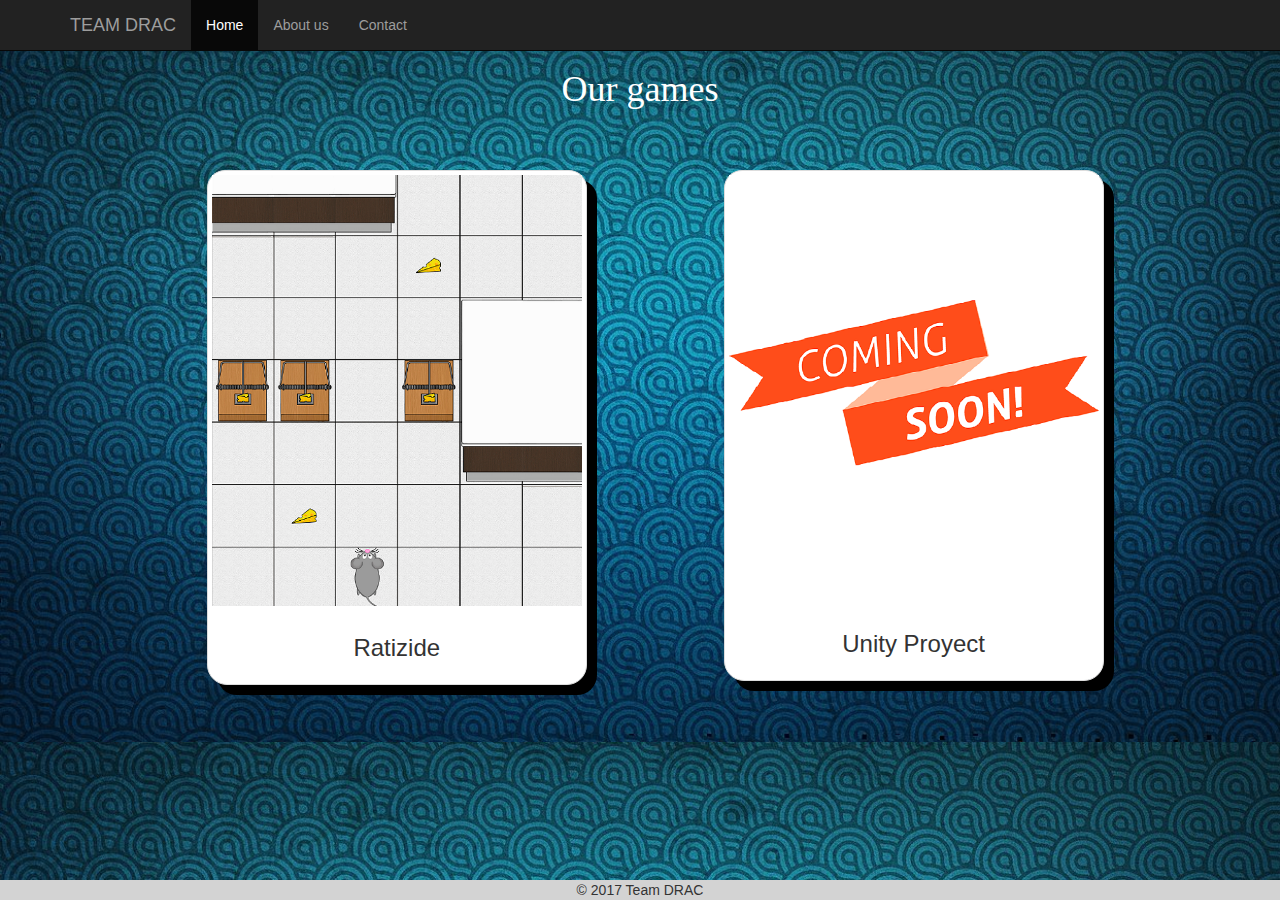
==== index.html @ ebd4c38d "Update index.html" ====
<!DOCTYPE html>
<html lang="en">
  <head>  
	<meta name="author" content="Carolina Damián Fernández">
    <meta name="description" content="Portfolio"> 
	<link rel = "icon" href = "./src/queso.png">
	
    <meta charset="utf-8">
    <meta http-equiv="X-UA-Compatible" content="IE=edge">
    <meta name="viewport" content="width=device-width, initial-scale=1">
    <title>Team DRAC</title>
  
	<link rel="stylesheet" href="https://maxcdn.bootstrapcdn.com/bootstrap/3.3.7/css/bootstrap.min.css">
	<link rel="stylesheet" href="./css/style.css" >
	<script src="https://ajax.googleapis.com/ajax/libs/jquery/1.12.4/jquery.min.js"></script>
	<script src="https://maxcdn.bootstrapcdn.com/bootstrap/3.3.7/js/bootstrap.min.js"></script>
	
		
	<script>
	$(document).ready(function() {
		$(".navbar-nav li a").click(function(event) {
			$(".navbar-collapse").collapse('hide');
		});
		$('.navbar-nav > li > a').click(function(event){
		event.preventDefault();//stop browser to take action for clicked anchor

		//get displaying tab content jQuery selector
		var active_tab_selector = $('.navbar-nav > li.active > a').attr('href');

		//find actived navigation and remove 'active' css
		var actived_nav = $('.navbar-nav > li.active');
		actived_nav.removeClass('active');

		//add 'active' css into clicked navigation
		$(this).parents('li').addClass('active');

		//hide displaying tab content
		$(active_tab_selector).removeClass('active');
		$(active_tab_selector).addClass('hide');

		//show target tab content
		var target_tab_selector = $(this).attr('href');
		$(target_tab_selector).removeClass('hide');
		$(target_tab_selector).addClass('active');
	     });
	  });
	</script>
	
	<script>
		$(document).ready(function() {
		  $("[rel='tooltip2']").tooltip();
		  $('.mydemo').hover(function(){    
		  $(this).find('figcaption').slideDown(350); //.fadeIn(350)  
				},   
		  function(){$(this).find('figcaption').slideUp(300); //.fadeOut(300) 
				}   
				); 
		});
	</script> 
  </head>
  <body>
  
  <!-- BARRA DE ARRIBA -->
  
  <nav class="navbar navbar-inverse navbar-fixed-top">  
      <div class="container">	  
        <div class="navbar-header">
          <button type="button" class="navbar-toggle collapsed" data-toggle="collapse" data-target="#navbar" aria-expanded="false" aria-controls="navbar">
            <span class="sr-only">Toggle navigation</span>
            <span class="icon-bar"></span>
			<span class="icon-bar"></span>
            <span class="icon-bar"></span>            
           </button>
          <a class="navbar-brand">TEAM DRAC</a>                
        </div>
		
     	   <div id="navbar" class="collapse navbar-collapse">
			  <ul class="nav navbar-nav">
				<li class="active"><a href="#home">Home</a></li>
				<li><a href="#about">About us</a></li>	
				<li><a href="#contact">Contact</a></li>						
			  </ul>		
      	  </div>	 
	</div>     
   </nav>  
   
   <!-- FIN BARRA DE ARRIBA -->
 
  
 	<!-- =================    SECCION HOME    ==================== -->		 
  
  <section id="home" class="tab-content active">
  <div class="container">
		<div class="titulo-home"> 
			<h1>Our games</h1>	
		</div>			

	<!-- FILA DE THUMBNAILS -->
      <div class="row center-block">	
	  <ul class="list-inline center-block text-center">	  
	  
				<div class="thumbnail col-md-4 col-sm-4 col-xs-3">	
						<a href="./htmls/ratonera.html" target="_blank"> 				
						<img src="./src/ratonera1.png">                              
						<div class="caption">
							<h3>Ratizide</h3>
						</div>
						</a>
				</div>  		
				<div class="thumbnail col-md-4 col-sm-4 col-xs-3">			
					<!--<a href="./htmls/unity.html"> -->
						<img src="./src/comingsoon.png">   
						<div class="caption">
							<h3>Unity Proyect</h3>
						</div> 			
				</div>		
   	  </ul>	
	</div> 	 <!-- FIN DE FILA DE THUMBNAILS-->	 	 
   </div><!-- /container -->	
   </section> <!-- FIN HOME -->
	
		
	
	 <!-- SECCION ABOUT US  -->	
	 
	<section id="about" class="tab-content hide">
	<div class="container">
		
		<div class="titulo-about"> <h1>	About Us</h1></div>					
		<div class="descripcion-grupo col-lg-10 col-md-10 col-sm-8 col-xs-8">
			<h3>We are a group of  'Videogame Design and Development' students from Madrid, Spain. </h3>
		</div>			
	</div>		

		<div class="fila-perfiles">
			 <!-- PERFIL RAQUEL  -->	
			<div class="perfiles col-lg-2 col-md-4 col-sm-4 col-xs-8">
			<div class="imagen-perfil">
				  <img class="img-circle" src="./src/raquel.jpg" width="150">
			</div>			
			<div class="descripcion ">
				<h3>Raquel Más García </h3>
				<h4>Programmer </h4>
			</div>
			</div>				
						
			<div class="perfiles col-lg-2 col-md-4 col-sm-4 col-xs-8">
				<div class="imagen-perfil">
					  <img class="img-circle" src="./src/dani.jpg" width="150">
				</div>			
				<div class="descripcion ">
					<h3>Daniel Franco Luzón </h3>
					<h4> Game Designer </h4>
				</div>			
			</div>
		
		<div class="perfiles col-lg-2 col-md-4 col-sm-4 col-xs-8">
			<div class="imagen-perfil">
			  <img class="img-circle" src="./src/carol.jpg" width="150">
			</div>			
			<div class="descripcion ">
				<h3>Carolina Damián Fernández</h3>
				<h4>Web Designer, Artist </h4>
			</div>	  
		</div>

		<div class="perfiles col-lg-2 col-md-4 col-sm-4 col-xs-8">
			<div class="imagen-perfil">
			  <img class="img-circle" src="./src/alvaro.jpg" width="150">
			</div>			
			<div class="descripcion ">
				<h3>Álvaro Navas Castillo</h3>
				<h4>Web Designer </h4>
			</div>	  
		</div>	
		</div>	
	</section>	
	<!-- FIN ABOUT US  -->	
	
	
	<!-- SECCION CONTACT  -->
	<section id="contact" class="tab-content hide">	
	<div class="container">
		<div class="titulo-contact"> <h1> Contact </h1>
			<div class="contactar">
			
				<div class="rrss col-md-6 col-sm-6 col-xs-6" >
					<a href="mailto:teamdrac010@gmail.com" target="_blank" style="color:#FFFFFF;">
					  <div>
							<img class="img-circle" src="./src/mail.jpg" width="80" role="button"></img>
							<h4>e-mail</h4>
					  </div>
					 </a> 
				</div>
								
				<div class="rrss col-md-6 col-sm-6 col-xs-6" >
					<a href="https://www.youtube.com/channel/UCFQNH7NS6snQhWINuBGS_SA" target="_blank" style="color:#FFFFFF;"> 
					  <div>
							<img class="img-circle" src="./src/youtube.png" width="80" role="button"></img>
							<h4 >YouTube</h4>
					  </div>
					</a>
				</div>					
			</div>
		</div>		
	</div>
	</section>		
	<!-- FIN CONTACT  -->	
	
	<footer class="site-footer fixed-bottom">
		<p background: white; >&copy; 2017 Team DRAC </p>	
	</footer> 	
  </body>  
</html>
---- css/style.css ----
body{
			background-image: url('../src/background.jpg');
			-webkit-background-size: cover;
		}
		
		
		
		
		.container-ratonera{
			text-align: center;
			margin-top:30px;
			color: #FFFFFF;
			font-family: "Georgia";
		}
		
		
		
		
		.navbar{
			color: #FFFFFF;
		}

		.tab-content.hide{
			display: none;
		}
		
		.tab-content.active{
			display: block;
		}		
		
		
		.titulo-home{
			text-align: center;
			margin-top:70px;
			color: #FFFFFF;
			font-family: "Georgia";
		}
		
		.titulo-about{
			text-align: center;
			margin-top:75px;
			color: #FFFFFF;
			font-family: "Georgia";
		}
		
		.descripcion-grupo{			
			margin-top: 25px;
			margin-left: 13%;	
			background-color: rgba(50, 70, 90, 0.6);			
			border-radius: 45px 0px 45px 0px;
			padding: 10px;
			color: #FFFFFF;
			text-align: center;
			font-family: "Georgia";
		}	
		
		.fila-perfiles{
			margin-top: 50px;
			margin-left:8%;	
		}
		
		
		.perfiles{
			text-align: center;
			margin-left:5%;	
						
		}		
		
		.imagen-perfil{
			 margin-left:10%;				
		}
	
		.descripcion{			
			margin-top: 25px;
			margin-left:10%;	
			background-color: rgba(50, 70, 90, 0.6);			
			border-radius: 45px 0px 45px 0px;
			padding: 3px;
			color: #FFFFFF;
			text-align: center;
			font-family: "Georgia";
			margin-bottom: 70px;
		}	
		
		
		.titulo-contact{
			margin-top:70px;
			color: #FFFFFF;
			font-family: "Georgia";
			text-align: center;
		}
		
		.contactar{		
			text-align: center;
			margin-top: 10%;
			margin-left: 20%;
			margin-right: 20%;
		}	
		
		
		
		.rrss:hover {
			-webkit-transform:scale(1.25); /* Safari and Chrome */
			-moz-transform:scale(1.25); /* Firefox */
			-ms-transform:scale(1.25); /* IE 9 */
			-o-transform:scale(1.25); /* Opera */
			 transform:scale(1.25);
		}
		
		.fila-carousel{
			margin-top: 20px;
		}
				
		.carousel{
			overflow: hidden;
			background: #2f4357;
			border-radius: 25px 25px 25px 25px;
			margin-top: 25px;				
			margin-left:45px;
			max-height: 700px;
			min-height: 150px; 
		}
		
		.carousel-control.left{
			background: -webkit-linear-gradient(right, rgba(0, 0, 0, .001) 0%, rgba(0, 0, 0, .6) 100%);			
			border-radius: 25px 0px 0px 25px;
			
		}
		.carousel-control.right{			
			background: -webkit-linear-gradient(left, rgba(0, 0, 0, .001) 0%, rgba(0, 0, 0, .6) 100%);
			border-radius: 0px 25px 25px 0px;			
		}
		
		
		.carousel .item{						
			overflow: hidden;		
			min-height: 150px;  /*Evita que el carrusel se distorsione si por alguna razón la imagen no se carga*/
			margin: 0 auto;
		}
		
		.carousel .item img{
			/*height: 100%;
			width: 100%;*/
			min-height: 150px;
			min-width: 150px;
			border-radius: 25px 25px 25px 25px;
			margin: 0 auto; /* Alinea la imagen horizontalmente al centro */
		}
				
		.thumbnail {
			border-radius: 18px 18px 20px 20px;
			box-shadow: 10px 10px black;
			margin: 0 auto;
			margin-top: 50px;
			margin-left: 12%;
			margin-bottom: 5%;
			max-width: 400px;
			min-width: 140px;
		}
		
		.thumbnail:hover {
			 transform:scale(1.10);
		}
		
				
		.imagenes{
			margin-top: 15px;	
			margin-left: 15%;
			width:  40%; 
			height: 90%; 
			max-height: 400px;
			max-width: 300px;
			min-width:  120px;
		}
		
		
		.contenido-fila{ 
			left: 15%;
		}
			
		
		.img-responsive{			
			border-radius: 25px 0px 25px 0px;
		}	


		.img-responsive:hover {			
			-webkit-transform:scale(1.10);
			-moz-transform:scale(1.10);
		}
		
		.modal-dialog {
			max-height: 2160px;
			max-width: 1500px;
			/*overflow-y: auto;*/
		}
		
		.div{
			color:#c0c0c0;
		}
		
		
		
		
		.descripcion-imagen{
			margin-top: 30px;
			margin-bottom:15px;
			background-color: rgba(50, 70, 90, 0.6);			
			border-radius: 45px 0px 45px 0px;
			text-align: center;
			padding: 20px;
			color: #FFFFFF;
			font-family: "Georgia";
		}	
		
		
		
		.botonPlay{			
		margin-bottom: 30px;
		min-width: 120px;
					
		}	
		
		
		.site-footer{
			position: fixed;
			bottom: 0;
			height: 20px;			
			width: 100%;			
			background-color: lightgrey; 
			text-align: center;
		}
		
		.carruselFooter{
			position: absolute;
			left:50%;
			margin-right: -50%;
			transform: translate(-50%, 0%);
		}
		
		#myCarousel {
			height: 100%;			
			width: 70%;
			margin: 0 auto;
		}
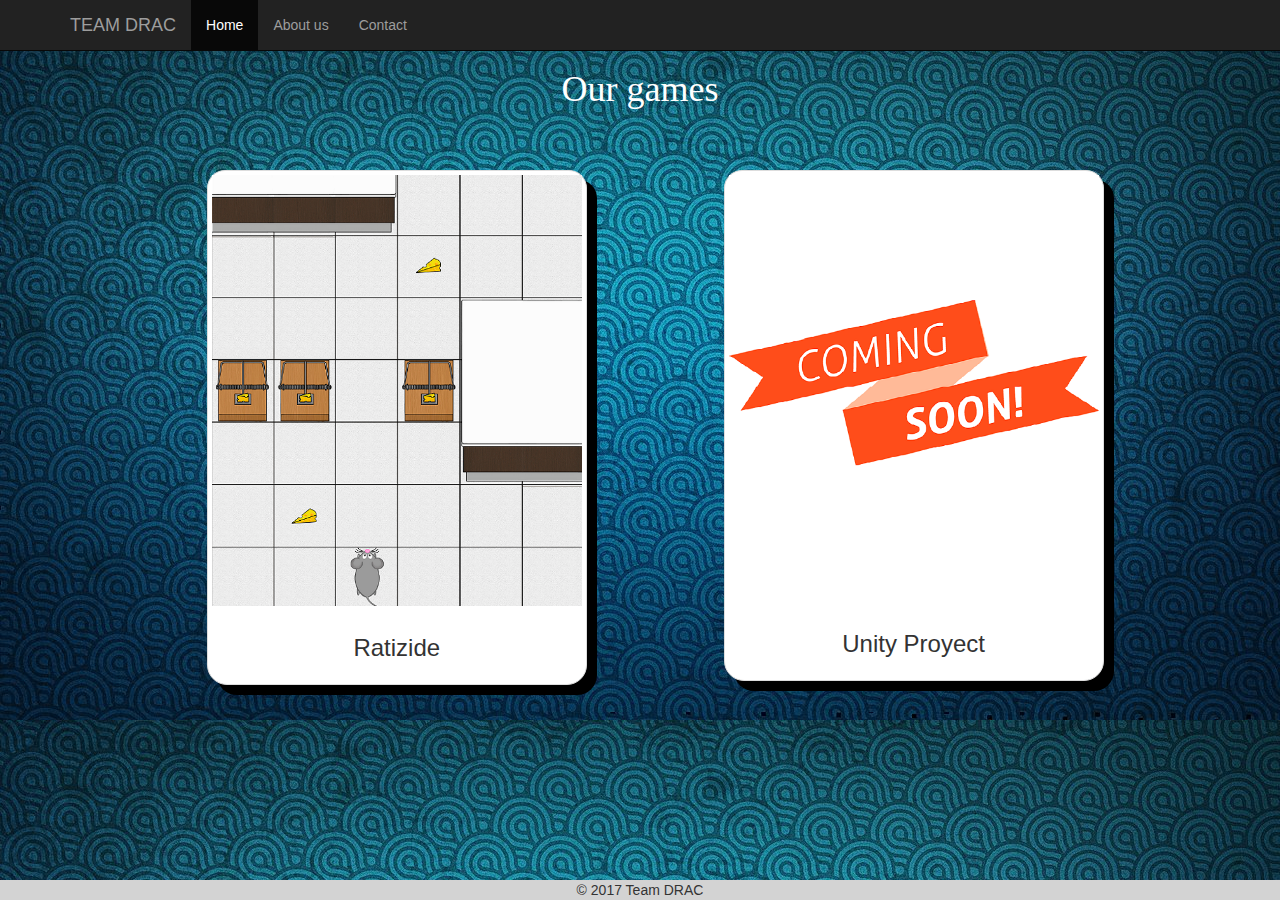
==== commit 16879ec5: "Update index.html" ====
--- a/index.html
+++ b/index.html
@@ -2,43 +2,49 @@
 <html lang="en">
   <head>  
 	<meta name="author" content="Carolina Damián Fernández">
-    <meta name="description" content="Portfolio"> 
+	<meta name="description" content="Portfolio"> 
 	<link rel = "icon" href = "./src/queso.png">
 	
-    <meta charset="utf-8">
-    <meta http-equiv="X-UA-Compatible" content="IE=edge">
-    <meta name="viewport" content="width=device-width, initial-scale=1">
-    <title>Team DRAC</title>
-  
+  	<meta charset="utf-8">
+   	<meta http-equiv="X-UA-Compatible" content="IE=edge">
+   	<meta name="viewport" content="width=device-width, initial-scale=1">
+   	<title>Team DRAC</title>
+  	
+	 <!-- añadimos bootstrap-->
 	<link rel="stylesheet" href="https://maxcdn.bootstrapcdn.com/bootstrap/3.3.7/css/bootstrap.min.css">
+	 <!-- añadimos el archivo CSS-->
 	<link rel="stylesheet" href="./css/style.css" >
+	 <!-- añadimos JQuery-->
 	<script src="https://ajax.googleapis.com/ajax/libs/jquery/1.12.4/jquery.min.js"></script>
 	<script src="https://maxcdn.bootstrapcdn.com/bootstrap/3.3.7/js/bootstrap.min.js"></script>
 	
 		
 	<script>
+	//Controla la barra de navegación
 	$(document).ready(function() {
 		$(".navbar-nav li a").click(function(event) {
+			//Al hacer click en un menú desplegable, lo esconde.
 			$(".navbar-collapse").collapse('hide');
 		});
 		$('.navbar-nav > li > a').click(function(event){
-		event.preventDefault();//stop browser to take action for clicked anchor
-
-		//get displaying tab content jQuery selector
+		//Cancela el evento si es cancelable sin detener el resto del funcionamiento
+		event.preventDefault();
+
+		//Selecciona la pestaña pulsada con un selector jQuery 
 		var active_tab_selector = $('.navbar-nav > li.active > a').attr('href');
 
 		//find actived navigation and remove 'active' css
 		var actived_nav = $('.navbar-nav > li.active');
 		actived_nav.removeClass('active');
 
-		//add 'active' css into clicked navigation
+		//Añade 'active' al css
 		$(this).parents('li').addClass('active');
 
-		//hide displaying tab content
+		//Esconde la pestaña seleccionada
 		$(active_tab_selector).removeClass('active');
 		$(active_tab_selector).addClass('hide');
 
-		//show target tab content
+		//Muestra la pestaña añadiendo 'active'
 		var target_tab_selector = $(this).attr('href');
 		$(target_tab_selector).removeClass('hide');
 		$(target_tab_selector).addClass('active');
@@ -46,17 +52,6 @@
 	  });
 	</script>
 	
-	<script>
-		$(document).ready(function() {
-		  $("[rel='tooltip2']").tooltip();
-		  $('.mydemo').hover(function(){    
-		  $(this).find('figcaption').slideDown(350); //.fadeIn(350)  
-				},   
-		  function(){$(this).find('figcaption').slideUp(300); //.fadeOut(300) 
-				}   
-				); 
-		});
-	</script> 
   </head>
   <body>
   
@@ -99,7 +94,7 @@
       <div class="row center-block">	
 	  <ul class="list-inline center-block text-center">	  
 	  
-				<div class="thumbnail col-md-4 col-sm-4 col-xs-3">	
+				<div class="thumbnail col-md-4 col-sm-4 col-xs-4">	
 						<a href="./htmls/ratonera.html" target="_blank"> 				
 						<img src="./src/ratonera1.png">                              
 						<div class="caption">
@@ -107,7 +102,7 @@
 						</div>
 						</a>
 				</div>  		
-				<div class="thumbnail col-md-4 col-sm-4 col-xs-3">			
+				<div class="thumbnail col-md-4 col-sm-4 col-xs-4">			
 					<!--<a href="./htmls/unity.html"> -->
 						<img src="./src/comingsoon.png">   
 						<div class="caption">
--- a/css/style.css
+++ b/css/style.css
@@ -153,7 +153,7 @@
 			margin: 0 auto;
 			margin-top: 50px;
 			margin-left: 12%;
-			margin-bottom: 5%;
+			margin-bottom: 25px;
 			max-width: 400px;
 			min-width: 140px;
 		}
@@ -243,4 +243,4 @@
 			width: 70%;
 			margin: 0 auto;
 		}
-		+		
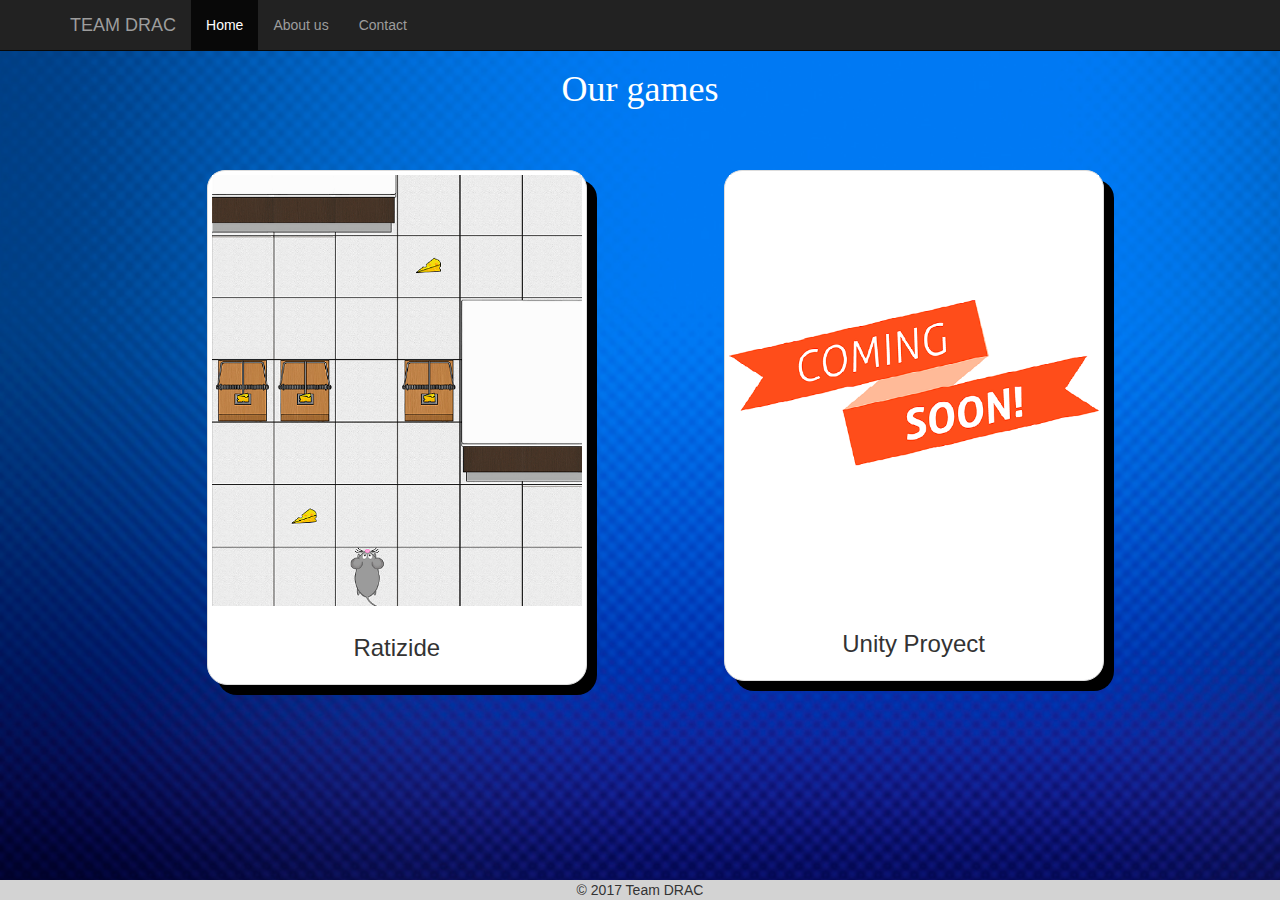
==== commit 04abd488: "Update index.html" ====
--- a/index.html
+++ b/index.html
@@ -55,20 +55,21 @@
   </head>
   <body>
   
-  <!-- BARRA DE ARRIBA -->
+  <!-- BARRA DE NAVEGACIÓN -->
   
   <nav class="navbar navbar-inverse navbar-fixed-top">  
       <div class="container">	  
         <div class="navbar-header">
+	 <!-- La barra puede colapsase si el navegador es pequeño -->
           <button type="button" class="navbar-toggle collapsed" data-toggle="collapse" data-target="#navbar" aria-expanded="false" aria-controls="navbar">
             <span class="sr-only">Toggle navigation</span>
             <span class="icon-bar"></span>
-			<span class="icon-bar"></span>
+	    <span class="icon-bar"></span>
             <span class="icon-bar"></span>            
            </button>
           <a class="navbar-brand">TEAM DRAC</a>                
         </div>
-		
+	   <!-- La navbar tiene tres secciones: home, about us y contact -->
      	   <div id="navbar" class="collapse navbar-collapse">
 			  <ul class="nav navbar-nav">
 				<li class="active"><a href="#home">Home</a></li>
@@ -79,11 +80,12 @@
 	</div>     
    </nav>  
    
-   <!-- FIN BARRA DE ARRIBA -->
+   <!-- FIN BARRA DE NAVEGACIÓN -->
  
   
- 	<!-- =================    SECCION HOME    ==================== -->		 
-  
+ <!-- =================    SECCION HOME    ==================== -->	
+  <!-- Es la pestaña por defecto -->	  
+  <!-- Al hacer click en la pestaña ''home'' de la barra, se muestra esta sección -->
   <section id="home" class="tab-content active">
   <div class="container">
 		<div class="titulo-home"> 
@@ -93,15 +95,18 @@
 	<!-- FILA DE THUMBNAILS -->
       <div class="row center-block">	
 	  <ul class="list-inline center-block text-center">	  
-	  
-				<div class="thumbnail col-md-4 col-sm-4 col-xs-4">	
+		  		<!-- Con Bootstrap logramos que si la ventana del navegador se hace más pequeña, los elementos se redistribuyan -->
+		  		<!-- La primera miniatura muestra el juego 'Ratizide' -->
+				<div class="thumbnail col-md-4 col-sm-4 col-xs-4">
+						<!-- Al hacer click, abre la página del juego en otra pestaña -->
 						<a href="./htmls/ratonera.html" target="_blank"> 				
 						<img src="./src/ratonera1.png">                              
 						<div class="caption">
 							<h3>Ratizide</h3>
 						</div>
 						</a>
-				</div>  		
+				</div>  
+		  		<!--La segunda miniatura muestra un adelanto de nuestro segundo juego -->
 				<div class="thumbnail col-md-4 col-sm-4 col-xs-4">			
 					<!--<a href="./htmls/unity.html"> -->
 						<img src="./src/comingsoon.png">   
@@ -110,38 +115,41 @@
 						</div> 			
 				</div>		
    	  </ul>	
-	</div> 	 <!-- FIN DE FILA DE THUMBNAILS-->	 	 
+	</div>
+	  <!-- FIN DE FILA DE THUMBNAILS-->	 	 
    </div><!-- /container -->	
    </section> <!-- FIN HOME -->
 	
 		
 	
 	 <!-- SECCION ABOUT US  -->	
-	 
+	  <!-- Al hacer click en la pestaña ''about us'' de la barra, se muestra esta sección --> 	 
 	<section id="about" class="tab-content hide">
 	<div class="container">
 		
-		<div class="titulo-about"> <h1>	About Us</h1></div>					
+		<div class="titulo-about"> <h1>	About Us</h1></div>
+		 <!-- Añadimos Bootstrap para ordenar los elementos dependiendo del tañao del navegador -->
 		<div class="descripcion-grupo col-lg-10 col-md-10 col-sm-8 col-xs-8">
 			<h3>We are a group of  'Videogame Design and Development' students from Madrid, Spain. </h3>
 		</div>			
 	</div>		
-
+		 <!-- Nuestras fotos y descripciones -->
 		<div class="fila-perfiles">
 			 <!-- PERFIL RAQUEL  -->	
-			<div class="perfiles col-lg-2 col-md-4 col-sm-4 col-xs-8">
-			<div class="imagen-perfil">
-				  <img class="img-circle" src="./src/raquel.jpg" width="150">
-			</div>			
-			<div class="descripcion ">
-				<h3>Raquel Más García </h3>
-				<h4>Programmer </h4>
-			</div>
+			 <!-- Cada perfil incluye una foto y nuestro rol en el grupo -->
+			<div class="perfiles col-lg-2 col-md-4 col-sm-4 col-xs-8">
+				<div class="imagen-perfil">
+				 	<img class="img-circle" src="./src/raquel.jpg" width="150">
+				</div>			
+				<div class="descripcion ">
+				 	<h3>Raquel Más García </h3>
+				  	<h4>Programmer </h4>
+				</div>
 			</div>				
 						
 			<div class="perfiles col-lg-2 col-md-4 col-sm-4 col-xs-8">
 				<div class="imagen-perfil">
-					  <img class="img-circle" src="./src/dani.jpg" width="150">
+					<img class="img-circle" src="./src/dani.jpg" width="150">
 				</div>			
 				<div class="descripcion ">
 					<h3>Daniel Franco Luzón </h3>
@@ -149,51 +157,55 @@
 				</div>			
 			</div>
 		
-		<div class="perfiles col-lg-2 col-md-4 col-sm-4 col-xs-8">
-			<div class="imagen-perfil">
-			  <img class="img-circle" src="./src/carol.jpg" width="150">
-			</div>			
-			<div class="descripcion ">
-				<h3>Carolina Damián Fernández</h3>
-				<h4>Web Designer, Artist </h4>
-			</div>	  
-		</div>
-
-		<div class="perfiles col-lg-2 col-md-4 col-sm-4 col-xs-8">
-			<div class="imagen-perfil">
-			  <img class="img-circle" src="./src/alvaro.jpg" width="150">
-			</div>			
-			<div class="descripcion ">
-				<h3>Álvaro Navas Castillo</h3>
-				<h4>Web Designer </h4>
-			</div>	  
-		</div>	
-		</div>	
+			<div class="perfiles col-lg-2 col-md-4 col-sm-4 col-xs-8">
+				<div class="imagen-perfil">
+				 	<img class="img-circle" src="./src/carol.jpg" width="150">
+				</div>			
+				<div class="descripcion ">
+					<h3>Carolina Damián Fernández</h3>
+					<h4>Web Designer, Artist </h4>
+				</div>	  
+			</div>
+
+			<div class="perfiles col-lg-2 col-md-4 col-sm-4 col-xs-8">
+				<div class="imagen-perfil">
+			 		<img class="img-circle" src="./src/alvaro.jpg" width="150">
+				</div>			
+				<div class="descripcion ">
+					<h3>Álvaro Navas Castillo</h3>
+					<h4>Web Designer </h4>
+				</div>	  
+			</div>	
+		</div><!-- Fin fila perfiles -->	
 	</section>	
 	<!-- FIN ABOUT US  -->	
 	
 	
 	<!-- SECCION CONTACT  -->
+	 <!-- Al hacer click en la pestaña ''contact'' de la barra, se muestra esta sección --> 
 	<section id="contact" class="tab-content hide">	
 	<div class="container">
 		<div class="titulo-contact"> <h1> Contact </h1>
-			<div class="contactar">
-			
+			<div class="contactar">	
+				 <!-- Se muestran dos iconos, uno de correo y otro de nuestro canal de YouTube --> 
+				 <!-- Usando Bootstrap conseguimos que los iconos se distribuyan dependiendo del tamaño del navegador --> 
 				<div class="rrss col-md-6 col-sm-6 col-xs-6" >
+					 <!-- Se abre nuestra aplicación de correo por defecto para mandar un mail --> 
 					<a href="mailto:teamdrac010@gmail.com" target="_blank" style="color:#FFFFFF;">
-					  <div>
+					 	<div>
 							<img class="img-circle" src="./src/mail.jpg" width="80" role="button"></img>
 							<h4>e-mail</h4>
-					  </div>
+					 	</div>
 					 </a> 
 				</div>
 								
 				<div class="rrss col-md-6 col-sm-6 col-xs-6" >
-					<a href="https://www.youtube.com/channel/UCFQNH7NS6snQhWINuBGS_SA" target="_blank" style="color:#FFFFFF;"> 
-					  <div>
+					 <!-- Abre en otra pestaña nuestro canal de YouTube --> 
+					<a href="https://www.youtube.com/channel/UCFQNH7NS6snQhWINuBGS_SA/videos" target="_blank" style="color:#FFFFFF;"> 
+					 	<div>
 							<img class="img-circle" src="./src/youtube.png" width="80" role="button"></img>
 							<h4 >YouTube</h4>
-					  </div>
+					 	</div>
 					</a>
 				</div>					
 			</div>
@@ -202,6 +214,7 @@
 	</section>		
 	<!-- FIN CONTACT  -->	
 	
+	 <!-- Pie de página fijo al final--> 
 	<footer class="site-footer fixed-bottom">
 		<p background: white; >&copy; 2017 Team DRAC </p>	
 	</footer> 	
--- a/css/style.css
+++ b/css/style.css
@@ -1,6 +1,7 @@
-		body{
-			background-image: url('../src/background.jpg');
-			-webkit-background-size: cover;
+		html, body{
+			background-image: url('../src/background.jpg') ;
+			background-size: cover;
+			 height: 100%;
 		}
 		
 		
@@ -110,7 +111,9 @@
 		.fila-carousel{
 			margin-top: 20px;
 		}
-				
+			
+
+		
 		.carousel{
 			overflow: hidden;
 			background: #2f4357;
@@ -153,7 +156,7 @@
 			margin: 0 auto;
 			margin-top: 50px;
 			margin-left: 12%;
-			margin-bottom: 25px;
+			margin-bottom: 5%;
 			max-width: 400px;
 			min-width: 140px;
 		}
@@ -243,4 +246,4 @@
 			width: 70%;
 			margin: 0 auto;
 		}
-		
+		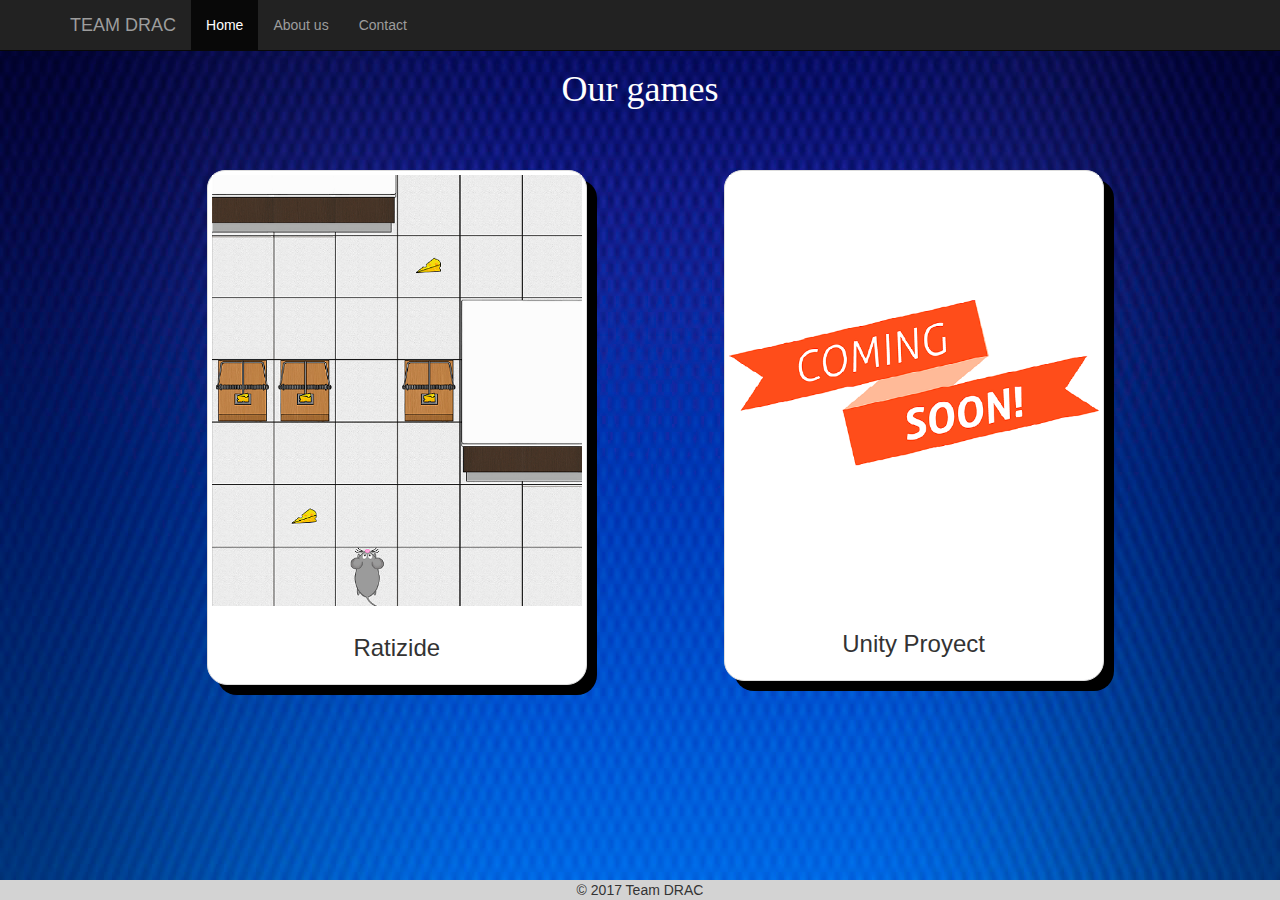
==== commit 3cc4325f: "Update index.html" ====
--- a/index.html
+++ b/index.html
@@ -33,7 +33,7 @@
 		//Selecciona la pestaña pulsada con un selector jQuery 
 		var active_tab_selector = $('.navbar-nav > li.active > a').attr('href');
 
-		//find actived navigation and remove 'active' css
+		//Encuantra la sección activada y quita 'active' para cambiar a otra
 		var actived_nav = $('.navbar-nav > li.active');
 		actived_nav.removeClass('active');
 
@@ -97,7 +97,7 @@
 	  <ul class="list-inline center-block text-center">	  
 		  		<!-- Con Bootstrap logramos que si la ventana del navegador se hace más pequeña, los elementos se redistribuyan -->
 		  		<!-- La primera miniatura muestra el juego 'Ratizide' -->
-				<div class="thumbnail col-md-4 col-sm-4 col-xs-4">
+				<div class="thumbnail col-md-4 col-sm-4 col-xs-6">
 						<!-- Al hacer click, abre la página del juego en otra pestaña -->
 						<a href="./htmls/ratonera.html" target="_blank"> 				
 						<img src="./src/ratonera1.png">                              
@@ -107,7 +107,7 @@
 						</a>
 				</div>  
 		  		<!--La segunda miniatura muestra un adelanto de nuestro segundo juego -->
-				<div class="thumbnail col-md-4 col-sm-4 col-xs-4">			
+				<div class="thumbnail col-md-4 col-sm-4 col-xs-6">			
 					<!--<a href="./htmls/unity.html"> -->
 						<img src="./src/comingsoon.png">   
 						<div class="caption">
--- a/css/style.css
+++ b/css/style.css
@@ -1,8 +1,13 @@
-		html, body{
+		html{
 			background-image: url('../src/background.jpg') ;
-			background-size: cover;
-			 height: 100%;
-		}
+			-webkit-background-size: cover;
+			-moz-background-size: cover;
+		}
+		
+		body{
+			background-color: transparent;
+		}
+		
 		
 		
 		
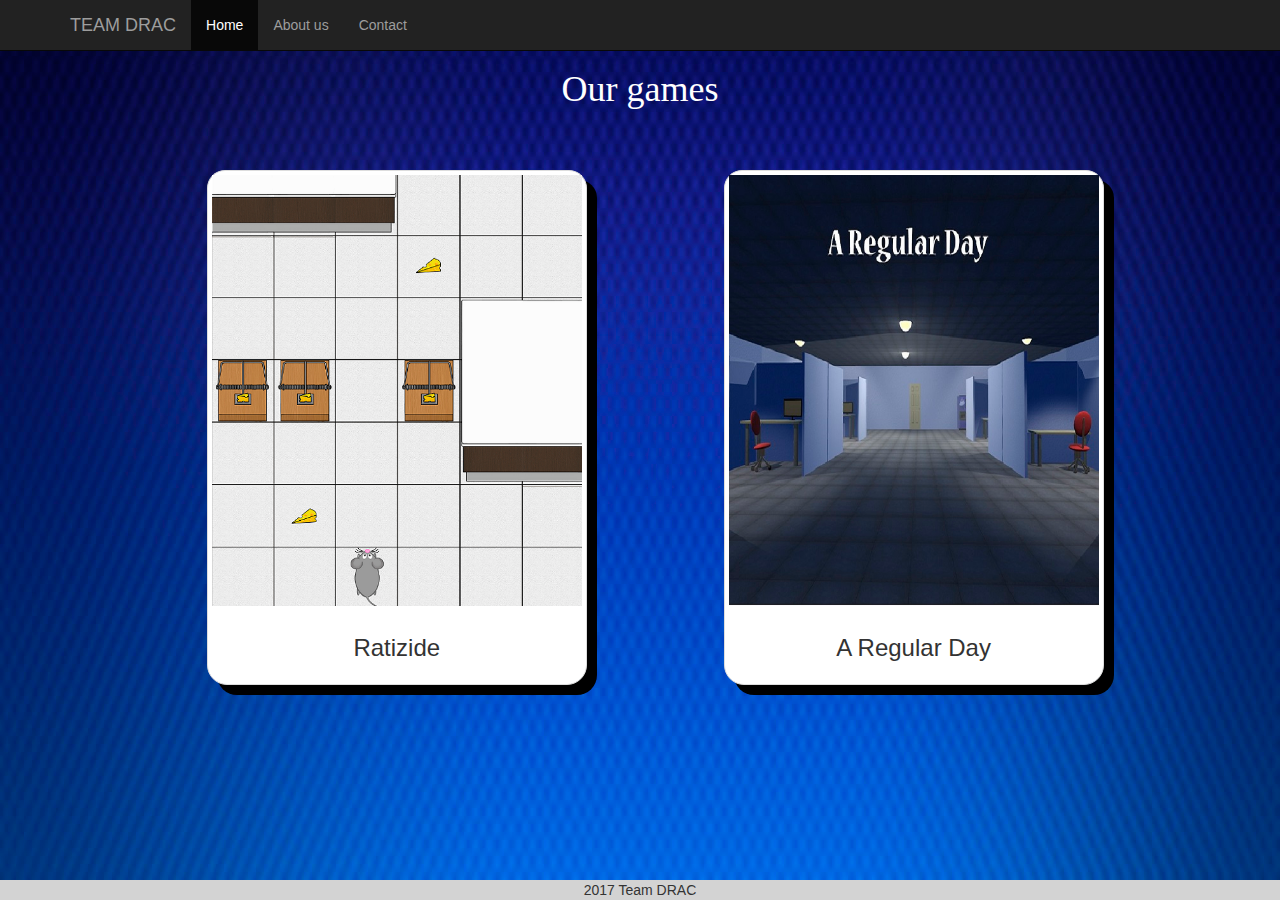
==== commit 85f09e43: "Add files via upload" ====
--- a/index.html
+++ b/index.html
@@ -108,10 +108,10 @@
 				</div>  
 		  		<!--La segunda miniatura muestra un adelanto de nuestro segundo juego -->
 				<div class="thumbnail col-md-4 col-sm-4 col-xs-6">			
-					<!--<a href="./htmls/unity.html"> -->
-						<img src="./src/comingsoon.png">   
+						<a href="./htmls/aregularday.html" target="_blank">
+						<img src="./src/aregularday.jpg">   
 						<div class="caption">
-							<h3>Unity Proyect</h3>
+							<h3>A Regular Day</h3>
 						</div> 			
 				</div>		
    	  </ul>	
@@ -216,7 +216,7 @@
 	
 	 <!-- Pie de página fijo al final--> 
 	<footer class="site-footer fixed-bottom">
-		<p background: white; >&copy; 2017 Team DRAC </p>	
+		<p background: white; > 2017 Team DRAC </p>	
 	</footer> 	
   </body>  
 </html>
